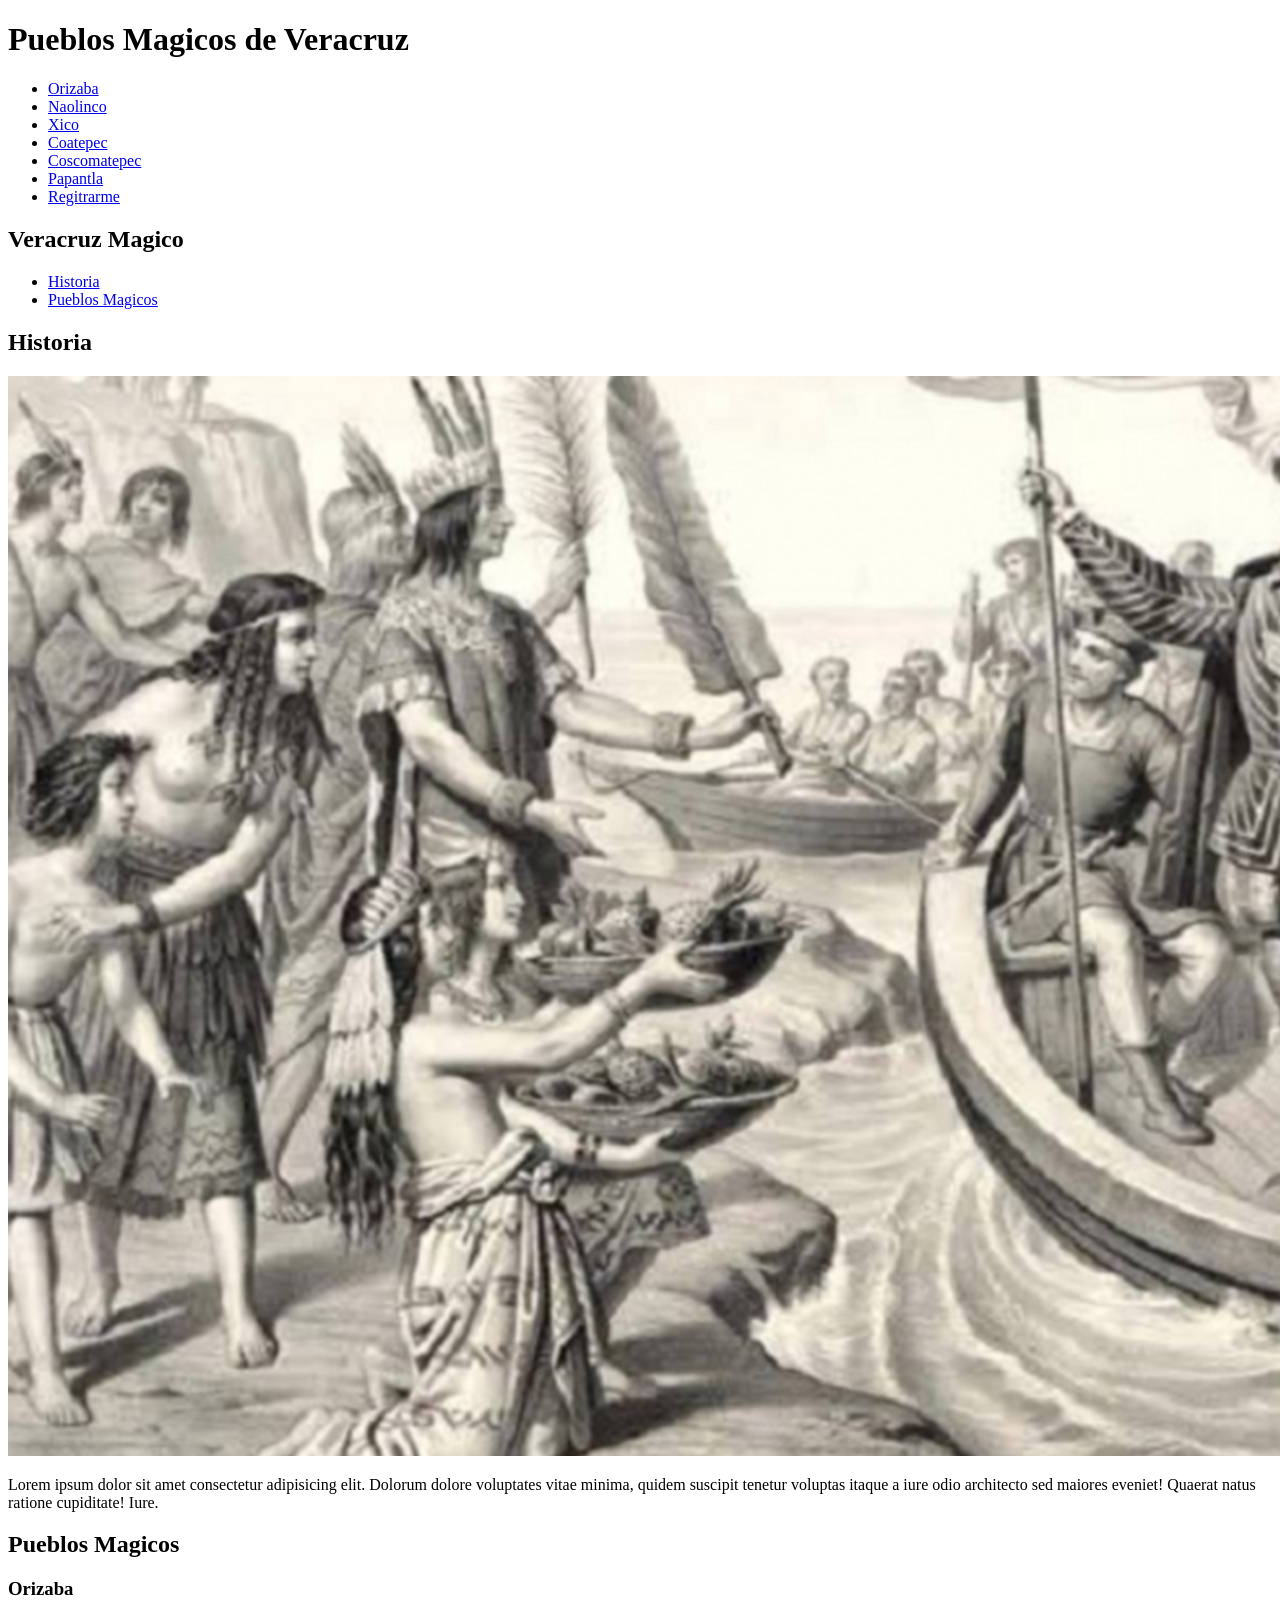
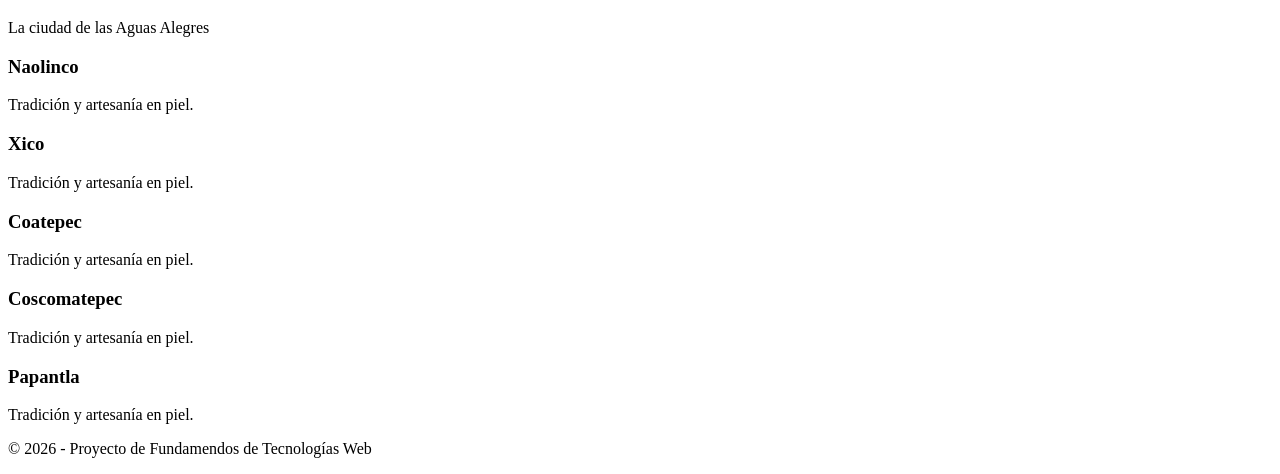
==== index.html @ 7e41d75c "Se agrego una sección de registro con botones y formulario interactivo" ====
<!DOCTYPE html>
<html lang="es">

    <head>
        <meta charset="UTF-8">
        <meta name="viewport" content="width=device-width, initial-scale=1.0">
        <title>Pueblos Magicos de Veracruz</title>
    </head>


    <body>

        <header>
            <h1>Pueblos Magicos de Veracruz</h1>
        </header>

        <nav aria-label="Menú Principal">
            <ul>
                <li><a href="Orizaba.html">Orizaba</a></li>
                <li><a href="Naolinco.html">Naolinco</a></li>
                <li><a href="Xico.html">Xico</a></li>
                <li><a href="Coatepec.html">Coatepec</a></li>
                <li><a href="Coscomatepec.html">Coscomatepec</a></li>
                <li><a href="Papantla.html">Papantla</a></li>
                <li><a href="registro.html">Regitrarme</a></li>
            </ul>
        </nav>


        <main>
            <section id="hero">
                <h2>Veracruz Magico</h2>
            </section>

            <nav aria-label="Navegacion de la Página">
                <ul>
                    <li><a href="#historia">Historia</a></li>
                    <li><a href="#pueblos">Pueblos Magicos</a></li>
                </ul>
            </nav>

            <section id="historia">
                <h2>Historia</h2>
                <div>
                    <img src="img/Historia-Index.jpg" alt="Colon llegando a la costa de Veracruz">
                    <p>Lorem ipsum dolor sit amet consectetur adipisicing elit. Dolorum dolore voluptates vitae minima, quidem suscipit tenetur voluptas itaque a iure odio architecto sed maiores eveniet! Quaerat natus ratione cupiditate! Iure.</p>
                </div>
            </section>

            <section id="pueblos">
                <h2>Pueblos Magicos</h2>
                <div class="contenedor-tarjetas">
                    <article>
                        <h3>Orizaba</h3>
                        <p>La ciudad de las Aguas Alegres</p>
                    </article>

                    <article>
                        <h3>Naolinco</h3>
                        <p>Tradición y artesanía en piel.</p>
                    </article>

                    <article>
                        <h3>Xico</h3>
                        <p>Tradición y artesanía en piel.</p>
                    </article>

                    <article>
                        <h3>Coatepec</h3>
                        <p>Tradición y artesanía en piel.</p>
                    </article>

                    <article>
                        <h3>Coscomatepec</h3>
                        <p>Tradición y artesanía en piel.</p>
                    </article>

                    <article>
                        <h3>Papantla</h3>
                        <p>Tradición y artesanía en piel.</p>
                    </article>
                </div>
            </section>
        </main>

        <footer>
            <p>&copy; 2026 - Proyecto de Fundamendos de Tecnologías Web</p>
        </footer>
    </body>
</html>
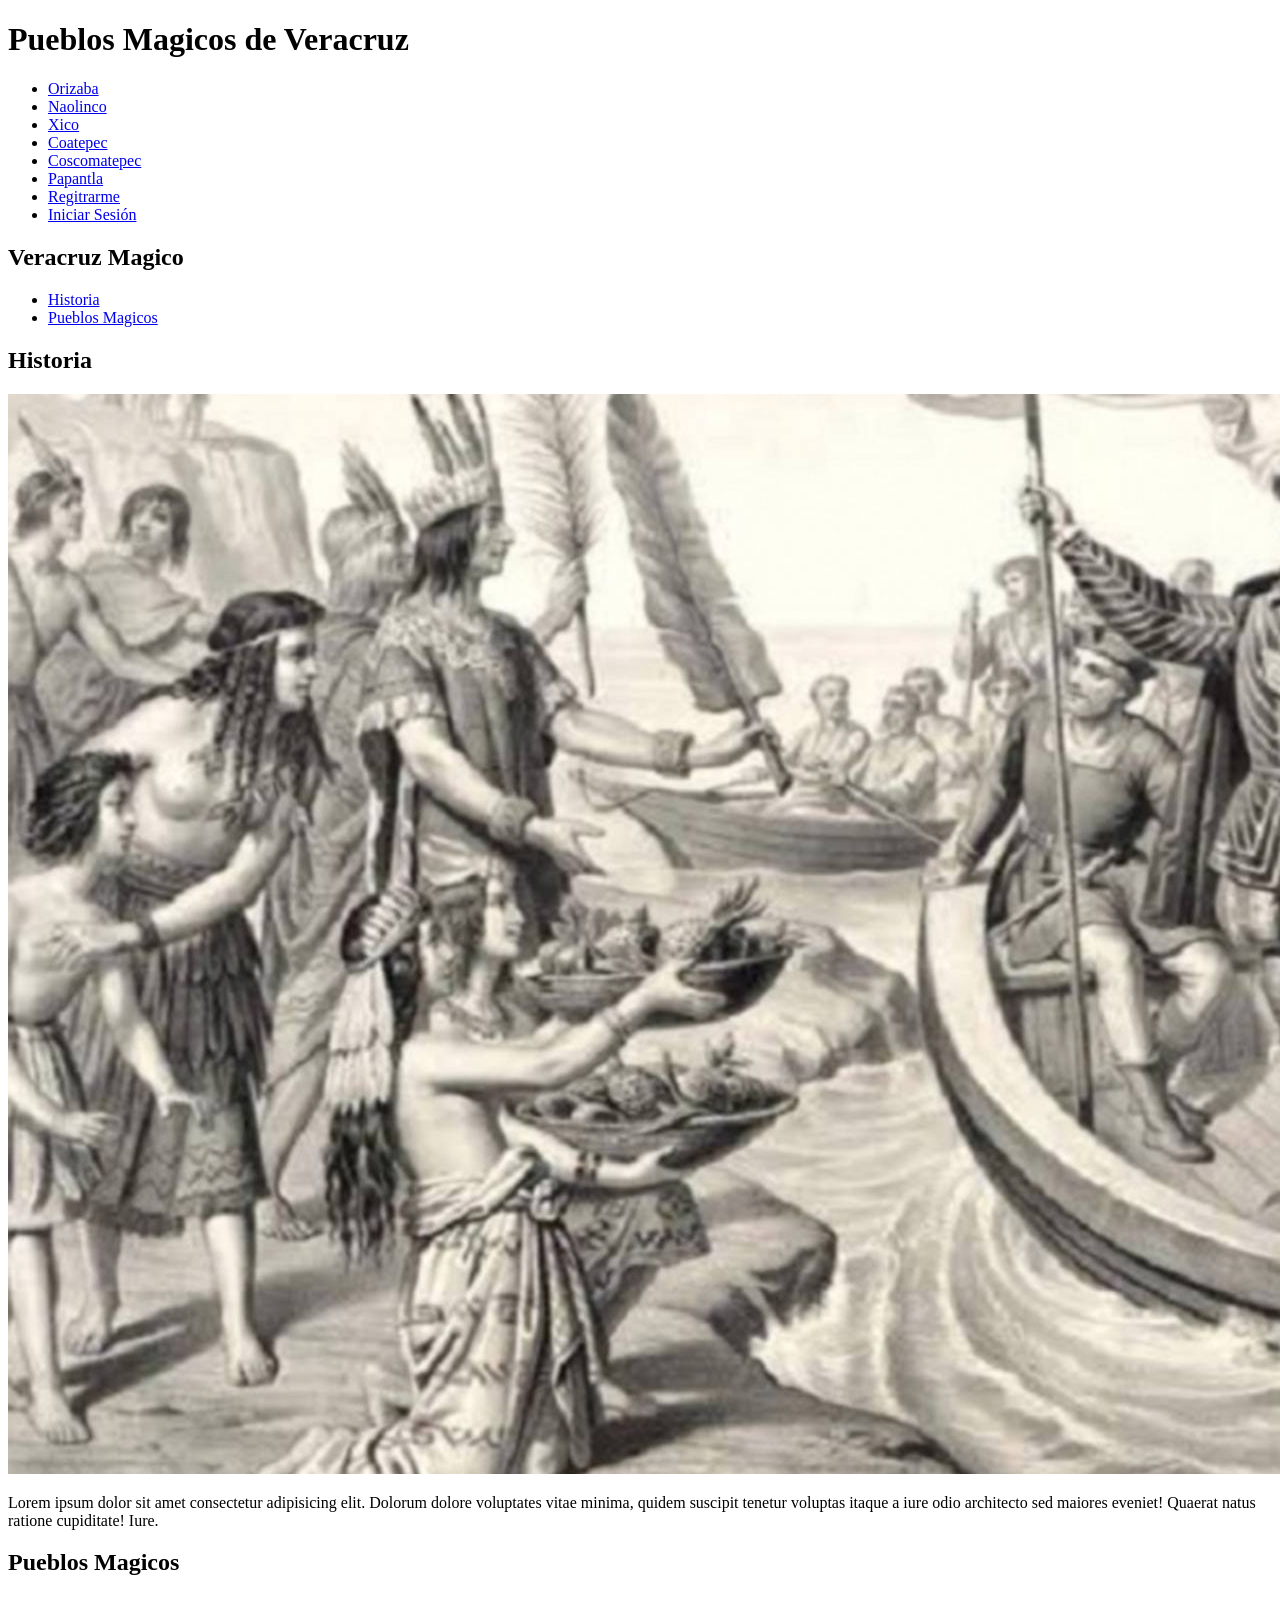
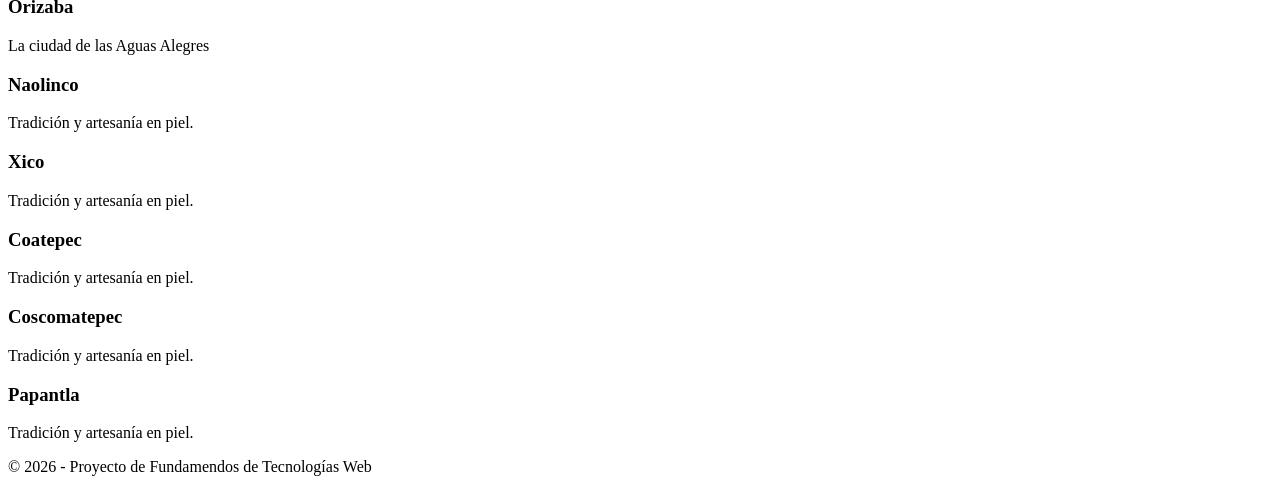
==== commit 1b91922a: "Se agrego una página login para que los usuarios regitrados puedan iniciar sesión, se agrego un hipe" ====
--- a/index.html
+++ b/index.html
@@ -23,6 +23,7 @@
                 <li><a href="Coscomatepec.html">Coscomatepec</a></li>
                 <li><a href="Papantla.html">Papantla</a></li>
                 <li><a href="registro.html">Regitrarme</a></li>
+                <li><a href="login.html">Iniciar Sesión</a></li>
             </ul>
         </nav>
 
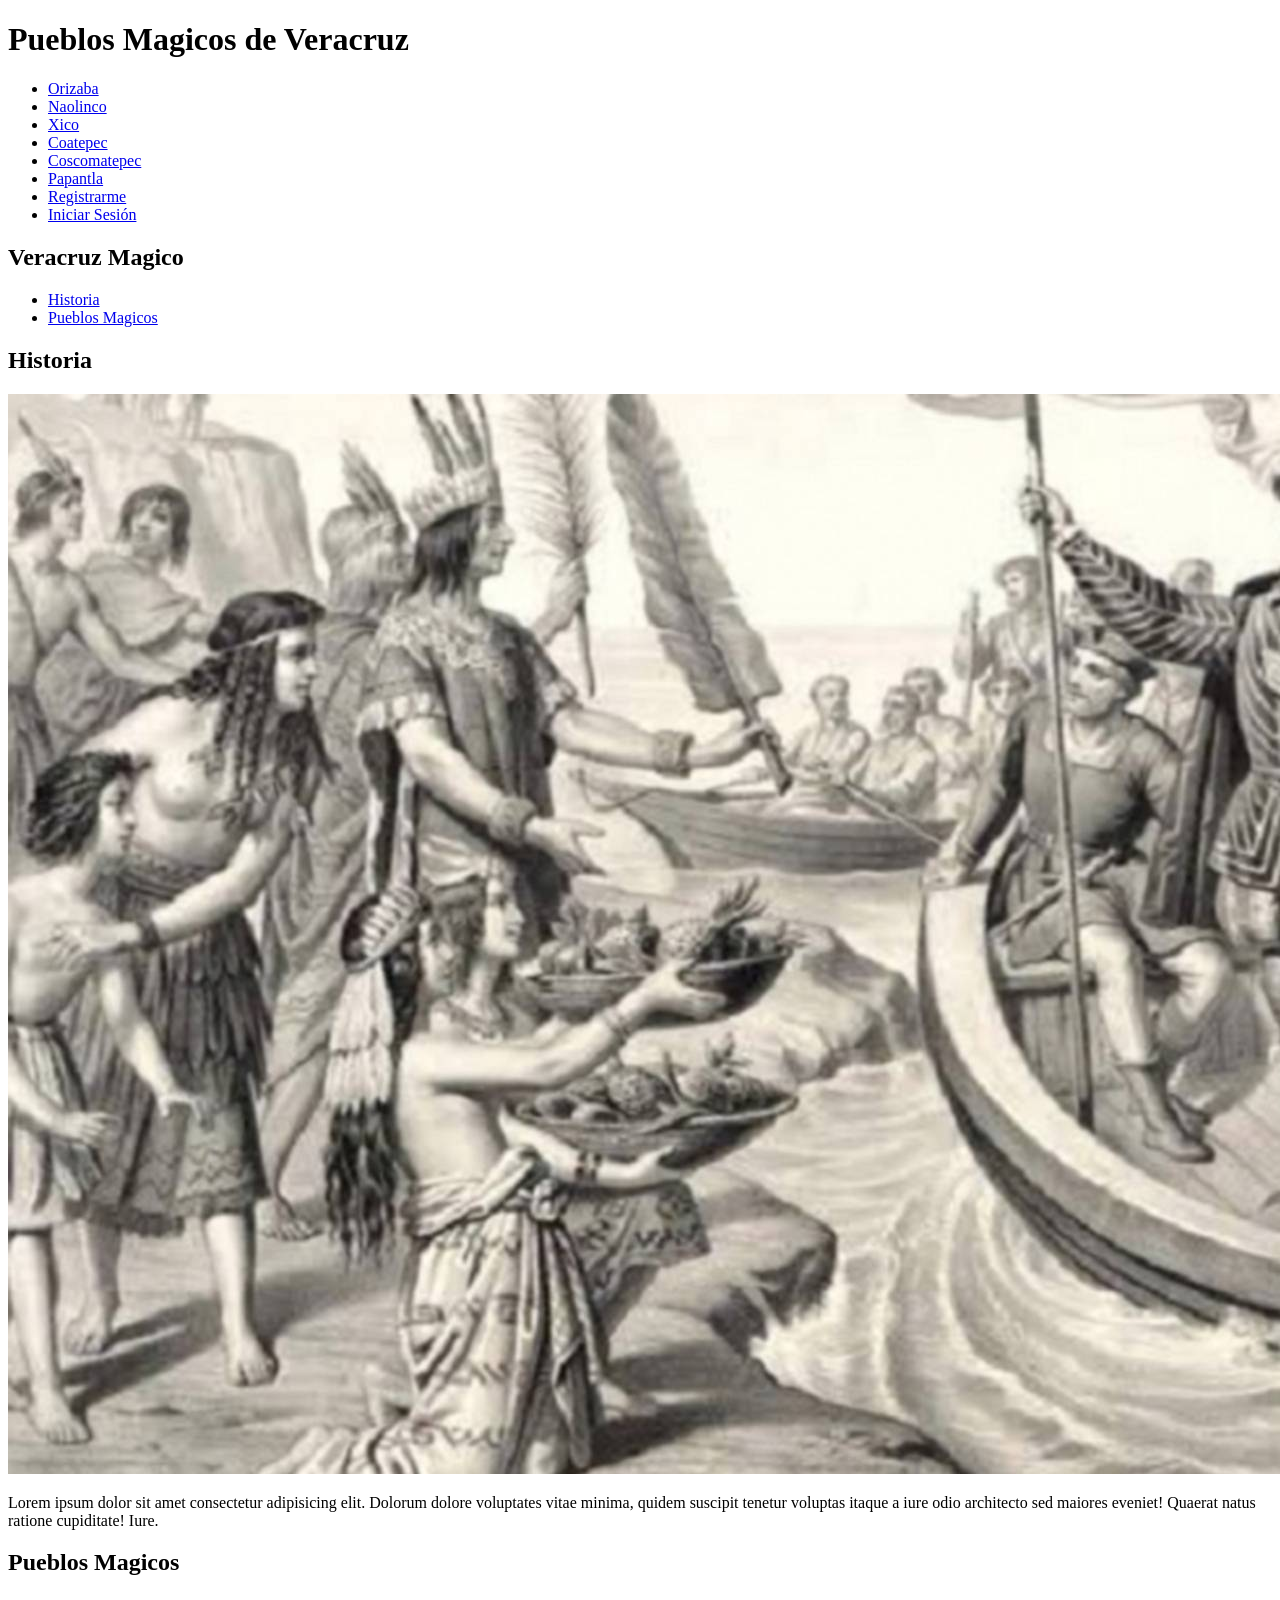
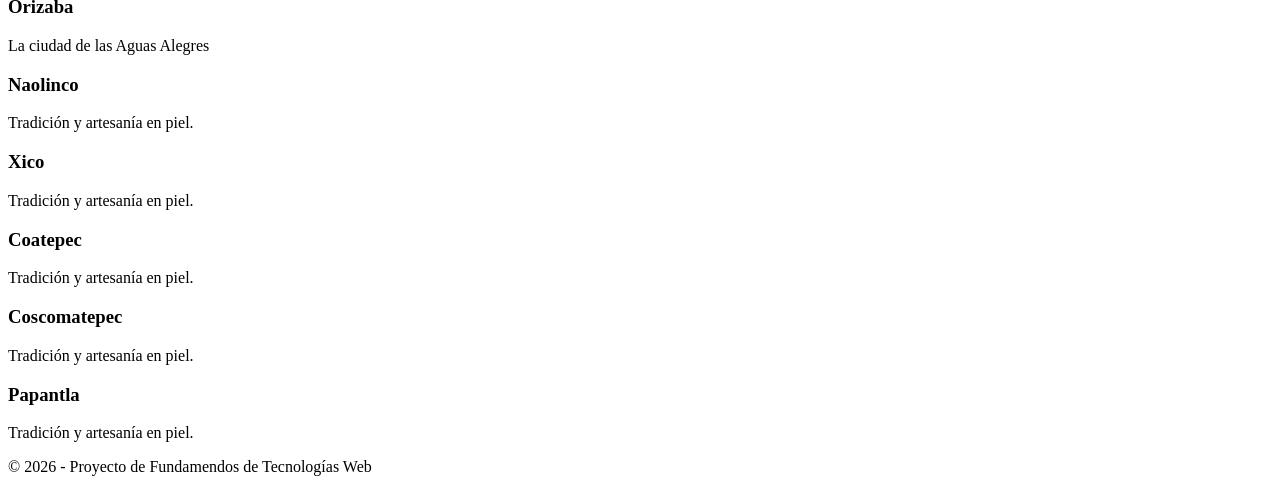
==== commit 7c075248: "Se arregló la categoria del directorio de las páginas de los pueblos mágicos" ====
--- a/index.html
+++ b/index.html
@@ -22,7 +22,7 @@
                 <li><a href="Coatepec.html">Coatepec</a></li>
                 <li><a href="Coscomatepec.html">Coscomatepec</a></li>
                 <li><a href="Papantla.html">Papantla</a></li>
-                <li><a href="registro.html">Regitrarme</a></li>
+                <li><a href="registro.html">Registrarme</a></li>
                 <li><a href="login.html">Iniciar Sesión</a></li>
             </ul>
         </nav>
@@ -87,5 +87,7 @@
         <footer>
             <p>&copy; 2026 - Proyecto de Fundamendos de Tecnologías Web</p>
         </footer>
+
+        <script src="js/app.js"></script>
     </body>
 </html>
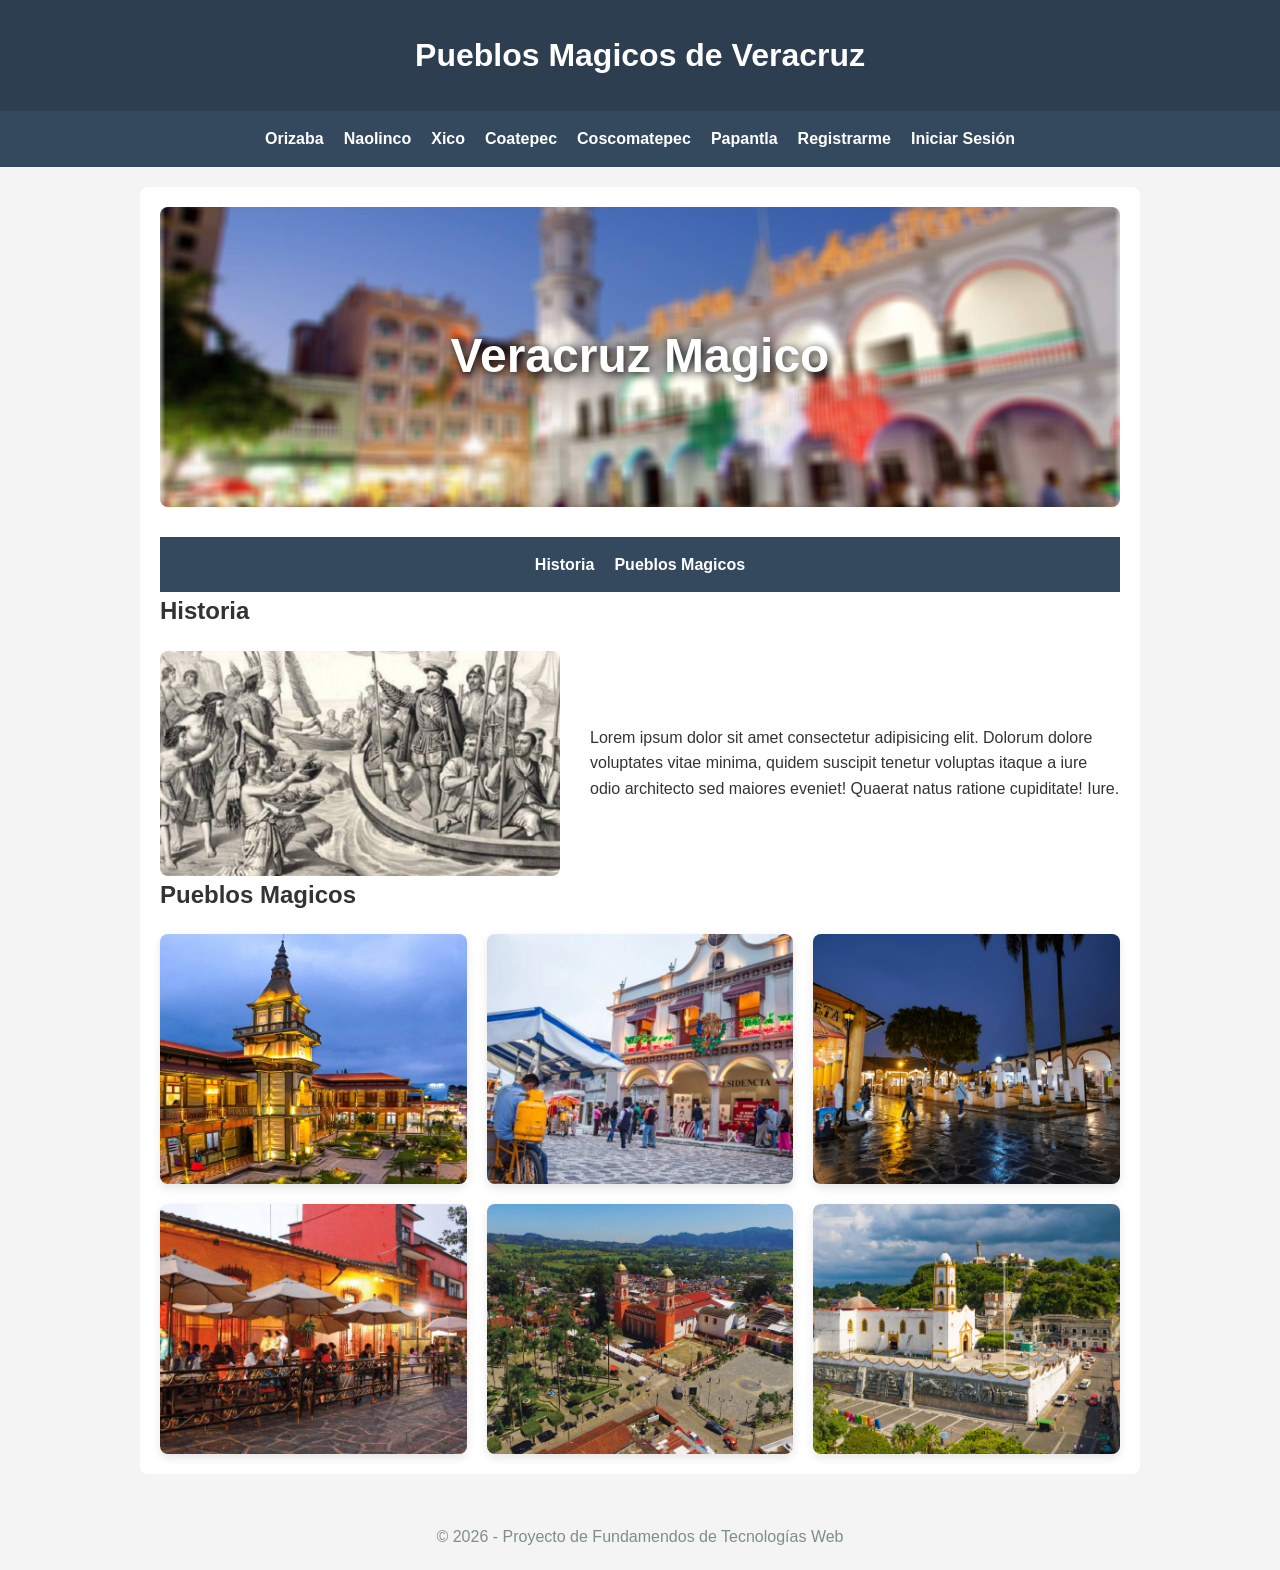
==== commit 9907337f: "Se agregó contenido a al directorio de las páginas, se codificó en el archivo style.css y se corrigi" ====
--- a/index.html
+++ b/index.html
@@ -5,6 +5,8 @@
         <meta charset="UTF-8">
         <meta name="viewport" content="width=device-width, initial-scale=1.0">
         <title>Pueblos Magicos de Veracruz</title>
+
+        <link rel="stylesheet" href="css/style.css">
     </head>
 
 
@@ -29,7 +31,7 @@
 
 
         <main>
-            <section id="hero">
+            <section class="hero-pueblo" style="background-image: url('img/index/Fondo-Titulo-Index.jpg');">
                 <h2>Veracruz Magico</h2>
             </section>
 
@@ -42,44 +44,79 @@
 
             <section id="historia">
                 <h2>Historia</h2>
-                <div>
-                    <img src="img/Historia-Index.jpg" alt="Colon llegando a la costa de Veracruz">
-                    <p>Lorem ipsum dolor sit amet consectetur adipisicing elit. Dolorum dolore voluptates vitae minima, quidem suscipit tenetur voluptas itaque a iure odio architecto sed maiores eveniet! Quaerat natus ratione cupiditate! Iure.</p>
+                <div class="historia-container">
+                    <img src="img/index/Historia-Index.jpg" class="historia-img" alt="Historia">
+                    
+                    <div class="historia-texto">
+                        <p>Lorem ipsum dolor sit amet consectetur adipisicing elit. Dolorum dolore voluptates vitae minima, quidem suscipit tenetur voluptas itaque a iure odio architecto sed maiores eveniet! Quaerat natus ratione cupiditate! Iure.</p>
+                    </div>
                 </div>
             </section>
 
             <section id="pueblos">
                 <h2>Pueblos Magicos</h2>
-                <div class="contenedor-tarjetas">
-                    <article>
-                        <h3>Orizaba</h3>
-                        <p>La ciudad de las Aguas Alegres</p>
+                <div class="contenedor-grid">
+                    
+                    <article class="tarjeta-interactiva">
+                        <a href="Orizaba.html">
+                            <img src="img/index/Imagen-Orizaba.jpg" alt="Orizaba">
+                            <div class="texto-oculto">
+                                <h3>Orizaba</h3>
+                                <p>La ciudad de las Aguas Alegres</p>
+                            </div>
+                        </a>
                     </article>
 
-                    <article>
-                        <h3>Naolinco</h3>
-                        <p>Tradición y artesanía en piel.</p>
+                    <article class="tarjeta-interactiva">
+                        <a href="Naolinco.html">
+                            <img src="img/index/Imagen-Naolinco.jpg" alt="Naolinco">
+                            <div class="texto-oculto">
+                                <h3>Naolinco</h3>
+                                <p>Tradición y artesanía en piel.</p>
+                            </div>
+                        </a>
                     </article>
 
-                    <article>
-                        <h3>Xico</h3>
-                        <p>Tradición y artesanía en piel.</p>
+                    <article class="tarjeta-interactiva">
+                        <a href="Xico.html">
+                            <img src="img/index/Imagen-Xico.jpg" alt="Xico">
+                            <div class="texto-oculto">
+                                <h3>Xico</h3>
+                                <p>Tradición y artesanía en piel.</p>
+                            </div>
+                        </a>
                     </article>
 
-                    <article>
-                        <h3>Coatepec</h3>
-                        <p>Tradición y artesanía en piel.</p>
+                    <article class="tarjeta-interactiva">
+                        <a href="Coatepec.html">
+                            <img src="img/index/Imagen-Coatepec.jpg" alt="Coatepec">
+                            <div class="texto-oculto">
+                                <h3>Coatepec</h3>
+                                <p>Tradición y artesanía en piel.</p>
+                            </div>
+                        </a>
                     </article>
 
-                    <article>
-                        <h3>Coscomatepec</h3>
-                        <p>Tradición y artesanía en piel.</p>
+                    <article class="tarjeta-interactiva">
+                        <a href="Coscomatepec.html">
+                            <img src="img/index/Imagen-Cosco.jpg" alt="Coscomatepec">
+                            <div class="texto-oculto">
+                                <h3>Coscomatepec</h3>
+                                <p>Tradición y artesanía en piel.</p>
+                            </div>
+                        </a>
                     </article>
 
-                    <article>
-                        <h3>Papantla</h3>
-                        <p>Tradición y artesanía en piel.</p>
+                    <article class="tarjeta-interactiva">
+                        <a href="Papantla.html">
+                            <img src="img/index/Imagen-Papantla.jpg" alt="Papantla">
+                            <div class="texto-oculto">
+                                <h3>Papantla</h3>
+                                <p>Tradición y artesanía en piel.</p>
+                            </div>
+                        </a>
                     </article>
+
                 </div>
             </section>
         </main>
--- a/css/style.css
+++ b/css/style.css
@@ -0,0 +1,47 @@
+* { margin: 0; padding: 0; box-sizing: border-box; }
+body { font-family: 'Segoe UI', sans-serif; background-color: #f4f4f4; color: #333; line-height: 1.6; }
+
+header { background-color: #2c3e50; color: #fff; text-align: center; padding: 30px; }
+nav ul { display: flex; justify-content: center; background: #34495e; padding: 15px; list-style: none; gap: 20px; }
+nav a { color: #fff; text-decoration: none; font-weight: bold; }
+
+main { max-width: 1000px; margin: 20px auto; padding: 20px; background: #fff; border-radius: 8px; }
+
+.hero-pueblo { 
+    height: 300px; 
+    display: flex; 
+    align-items: center; 
+    justify-content: center; 
+    color: #fff; 
+    text-shadow: 2px 2px 10px #000; 
+    margin-bottom: 30px; 
+    background-size: cover; 
+    background-position: center; 
+    border-radius: 8px;
+}
+.hero-pueblo h2 { font-size: 3rem; }
+
+.historia-container { display: flex; flex-wrap: wrap; gap: 30px; align-items: center; margin-top: 20px; }
+.historia-img { max-width: 400px; width: 100%; height: auto; border-radius: 8px; }
+.historia-texto { flex: 1; min-width: 300px; }
+
+.contenedor-grid { display: grid; grid-template-columns: repeat(auto-fit, minmax(280px, 1fr)); gap: 20px; margin-top: 20px; }
+
+.tarjeta-interactiva { position: relative; height: 250px; border-radius: 8px; overflow: hidden; cursor: pointer; box-shadow: 0 4px 10px rgba(0,0,0,0.1); }
+.tarjeta-interactiva a { display: block; width: 100%; height: 100%; text-decoration: none; }
+.tarjeta-interactiva img { width: 100%; height: 100%; object-fit: cover; transition: transform 0.5s ease; }
+.tarjeta-interactiva:hover img { transform: scale(1.1); }
+
+.texto-oculto { 
+    position: absolute; top: 0; left: 0; width: 100%; height: 100%; 
+    background: rgba(0,0,0,0.8); color: #fff; display: flex; flex-direction: column; 
+    justify-content: center; align-items: center; opacity: 0; 
+    transition: opacity 0.4s ease-in-out; padding: 20px; text-align: center;
+}
+.tarjeta-interactiva:hover .texto-oculto { opacity: 1; }
+
+table { width: 100%; border-collapse: collapse; margin-top: 20px; }
+th, td { border: 1px solid #ccc; padding: 12px; text-align: left; }
+th { background: #2c3e50; color: #fff; }
+
+footer { text-align: center; padding: 20px; color: #7f8c8d; margin-top: 30px; }
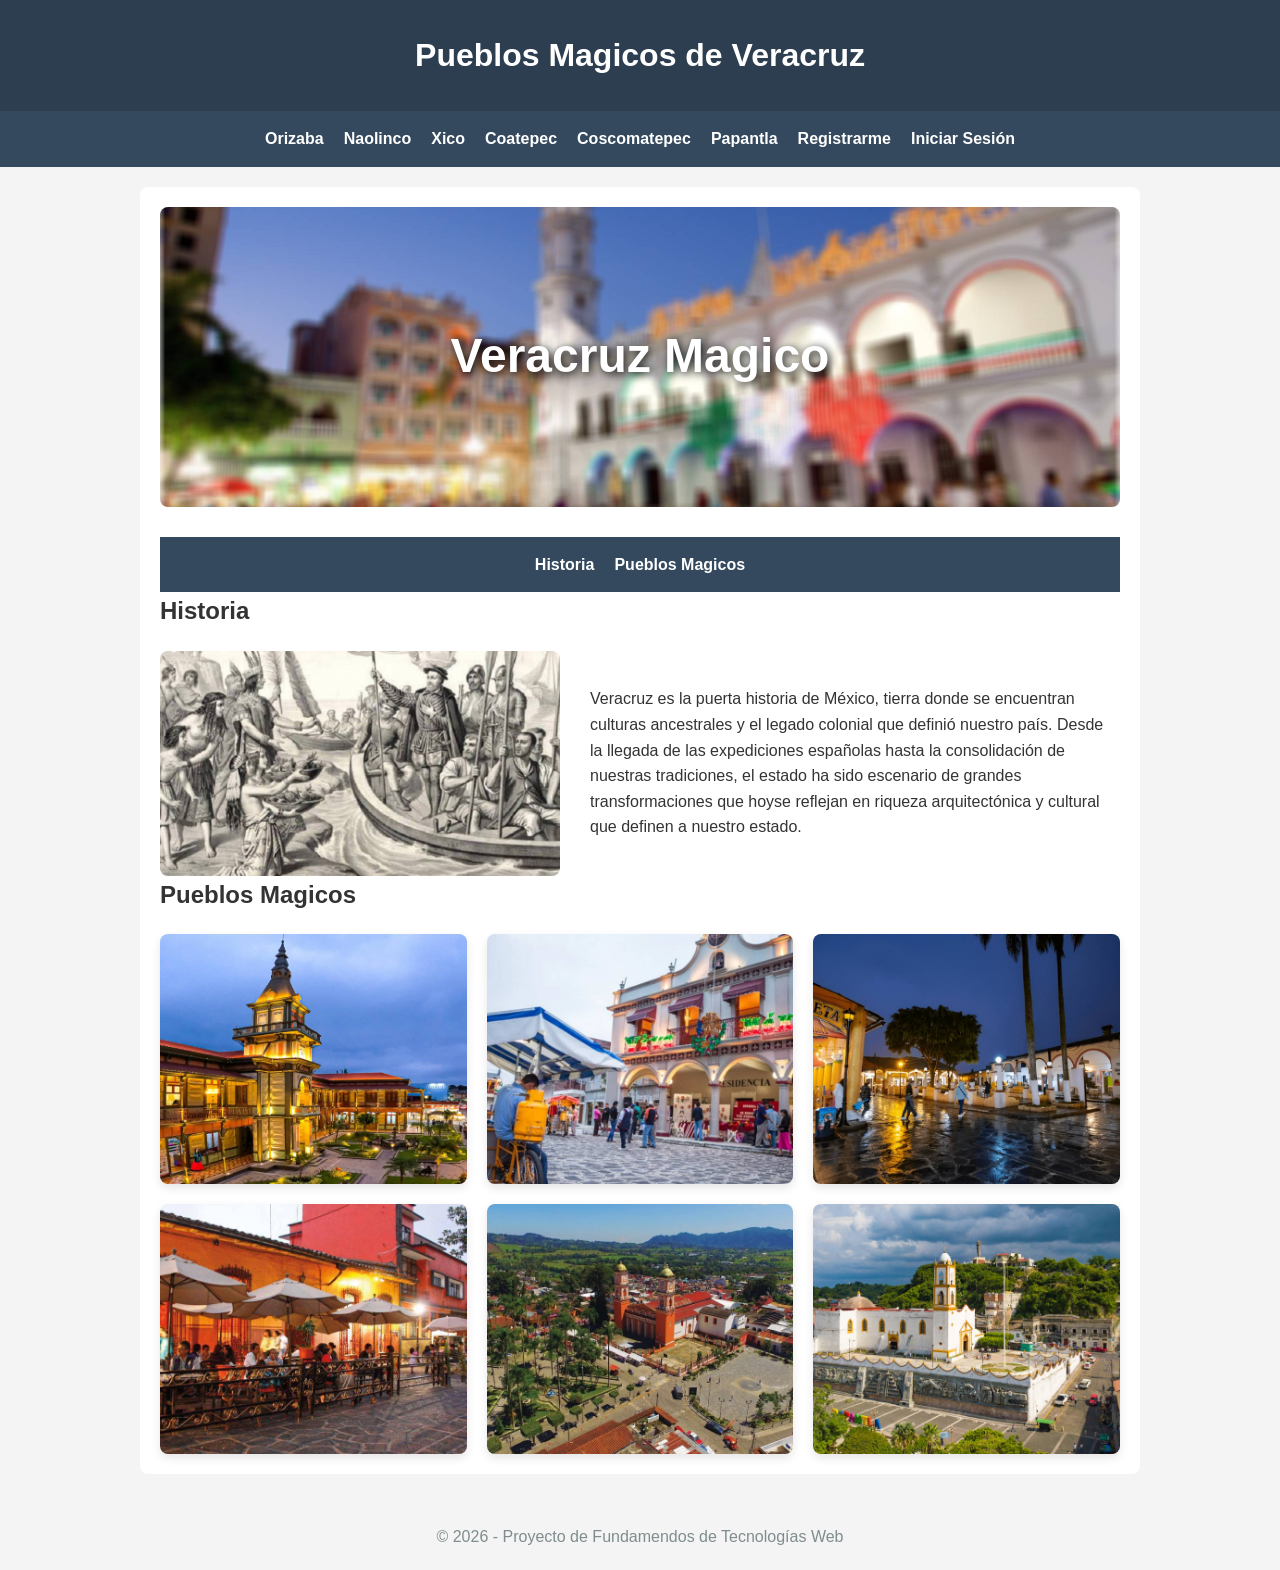
==== commit 44f70e10: "Commit final. Se cambió el contenido Lorem por información real para hacer ver la página más formal " ====
--- a/index.html
+++ b/index.html
@@ -48,7 +48,7 @@
                     <img src="img/index/Historia-Index.jpg" class="historia-img" alt="Historia">
                     
                     <div class="historia-texto">
-                        <p>Lorem ipsum dolor sit amet consectetur adipisicing elit. Dolorum dolore voluptates vitae minima, quidem suscipit tenetur voluptas itaque a iure odio architecto sed maiores eveniet! Quaerat natus ratione cupiditate! Iure.</p>
+                        <p>Veracruz es la puerta historia de México, tierra donde se encuentran culturas ancestrales y el legado colonial que definió nuestro país. Desde la llegada de las expediciones españolas hasta la consolidación de nuestras tradiciones, el estado ha sido escenario de grandes transformaciones que hoyse reflejan en riqueza arquitectónica y cultural que definen a nuestro estado.</p>
                     </div>
                 </div>
             </section>
@@ -62,7 +62,7 @@
                             <img src="img/index/Imagen-Orizaba.jpg" alt="Orizaba">
                             <div class="texto-oculto">
                                 <h3>Orizaba</h3>
-                                <p>La ciudad de las Aguas Alegres</p>
+                                <p>La Ciudad de las Aguas Alegres</p>
                             </div>
                         </a>
                     </article>
@@ -72,7 +72,7 @@
                             <img src="img/index/Imagen-Naolinco.jpg" alt="Naolinco">
                             <div class="texto-oculto">
                                 <h3>Naolinco</h3>
-                                <p>Tradición y artesanía en piel.</p>
+                                <p>La Ciudad de los Zapatos</p>
                             </div>
                         </a>
                     </article>
@@ -82,7 +82,7 @@
                             <img src="img/index/Imagen-Xico.jpg" alt="Xico">
                             <div class="texto-oculto">
                                 <h3>Xico</h3>
-                                <p>Tradición y artesanía en piel.</p>
+                                <p>La Tierra del Mole</p>
                             </div>
                         </a>
                     </article>
@@ -92,7 +92,7 @@
                             <img src="img/index/Imagen-Coatepec.jpg" alt="Coatepec">
                             <div class="texto-oculto">
                                 <h3>Coatepec</h3>
-                                <p>Tradición y artesanía en piel.</p>
+                                <p>La Capital del Café</p>
                             </div>
                         </a>
                     </article>
@@ -102,7 +102,7 @@
                             <img src="img/index/Imagen-Cosco.jpg" alt="Coscomatepec">
                             <div class="texto-oculto">
                                 <h3>Coscomatepec</h3>
-                                <p>Tradición y artesanía en piel.</p>
+                                <p>El Balcón del Paraíso</p>
                             </div>
                         </a>
                     </article>
@@ -112,7 +112,7 @@
                             <img src="img/index/Imagen-Papantla.jpg" alt="Papantla">
                             <div class="texto-oculto">
                                 <h3>Papantla</h3>
-                                <p>Tradición y artesanía en piel.</p>
+                                <p>La Ciudad Que Perfuma al Mundo</p>
                             </div>
                         </a>
                     </article>
